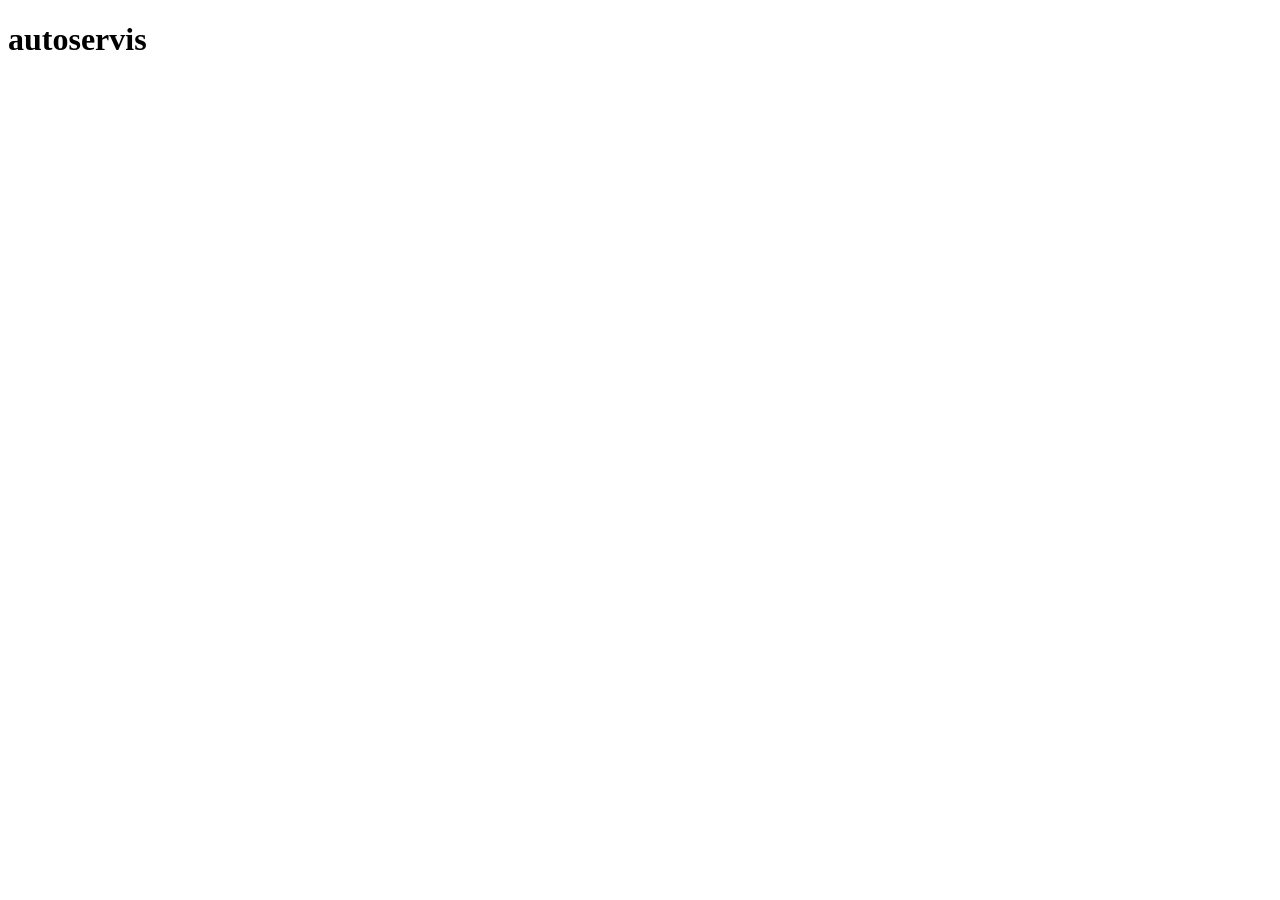
==== index.html @ 68cada13 "Rasulov" ====
<!DOCTYPE html>
<html lang="en">
<head>
    <meta charset="UTF-8">
    <meta name="viewport" content="width=device-width, initial-scale=1.0">
    <title>autoservis</title>
</head>
<body>
    <h1>autoservis</h1>
</body>
</html>
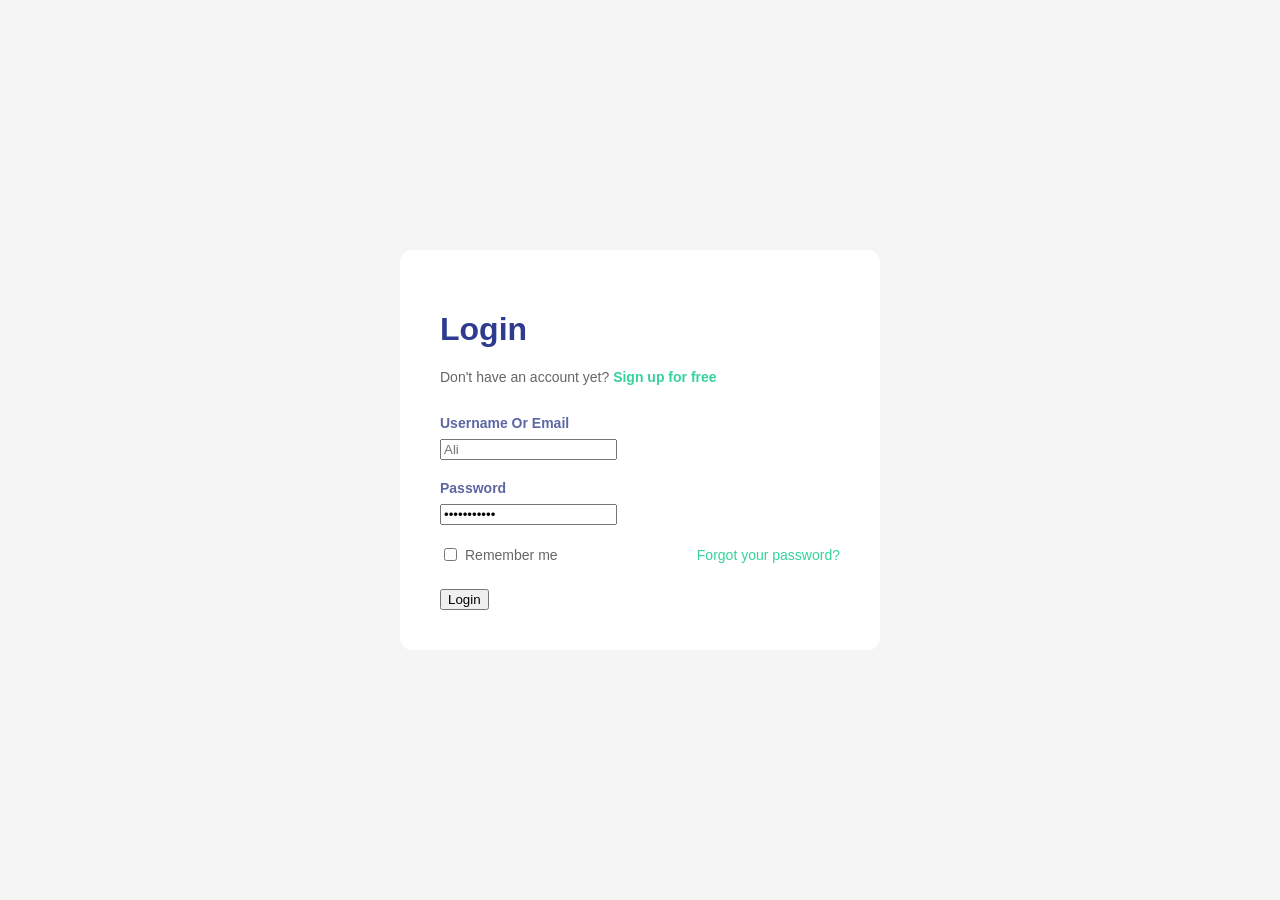
==== commit 8e1758c0: "Rasulov" ====
--- a/index.html
+++ b/index.html
@@ -1,11 +1,38 @@
 <!DOCTYPE html>
-<html lang="en">
+<html lang="uz">
 <head>
     <meta charset="UTF-8">
     <meta name="viewport" content="width=device-width, initial-scale=1.0">
-    <title>autoservis</title>
+    <title>Login Sahifasi</title>
+    <link rel="stylesheet" href="style.css">
 </head>
 <body>
-    <h1>autoservis</h1>
+
+    <div class="login-container">
+        <h1>Login</h1>
+        <p class="signup-text">Don't have an account yet? <a href="#">Sign up for free</a></p>
+
+        <form>
+            <div class="input1">
+                <label>Username Or Email</label>
+                <input type="text" placeholder="Ali">
+            </div>
+
+            <div class="input1">
+                <label>Password</label>
+                <input type="password" value="password123">
+            </div>
+
+            <div class="options">
+                <label class="remember-me">
+                    <input type="checkbox"> Remember me
+                </label>
+                <a href="#" class="forgot-password">Forgot your password?</a>
+            </div>
+
+            <button type="submit" class="login">Login</button>
+        </form>
+    </div>
+
 </body>
 </html>
--- a/style.css
+++ b/style.css
@@ -0,0 +1,86 @@
+
+body {
+    font-family: 'Segoe UI', Tahoma, Geneva, Verdana, sans-serif;
+    background-color: #f5f5f5;
+    display: flex;
+    justify-content: center;
+    align-items: center;
+    height: 100vh;
+    margin: 0;
+}
+
+.login-container {
+    background-color: #ffffff;
+    padding: 40px;
+    border-radius: 12px;
+    width: 100%;
+    max-width: 400px;
+}
+
+h1 {
+    color: #2e3b8e; 
+    font-size: 32px;
+}
+
+.signup-text {
+    color: #666;
+    font-size: 14px;
+    margin-bottom: 30px;
+}
+
+.signup-text a {
+    color: #34d399; 
+    text-decoration: none;
+    font-weight: 600;
+}
+
+.input1 {
+    margin-bottom: 20px;
+}
+
+.input1 label {
+    display: block;
+    color: #5c67a3;
+    font-weight: 600;
+    margin-bottom: 8px;
+    font-size: 14px;
+}
+
+
+
+.options {
+    display: flex;
+    justify-content: space-between;
+    align-items: center;
+    margin-bottom: 25px;
+    font-size: 14px;
+}
+
+.remember-me {
+    color: #666;
+    display: flex;
+    align-items: center;
+    gap: 5px;
+}
+
+.forgot-password {
+    color: #34d399;
+    text-decoration: none;
+}
+
+.login-btn {
+    width: 100%;
+    padding: 14px;
+    background-color: #00e676; 
+    color: white;
+    border: none;
+    border-radius: 8px;
+    font-size: 18px;
+    font-weight: bold;
+    cursor: pointer;
+    transition: background 0.3s;
+}
+
+.login-btn:hover {
+    background-color: #00c853;
+}
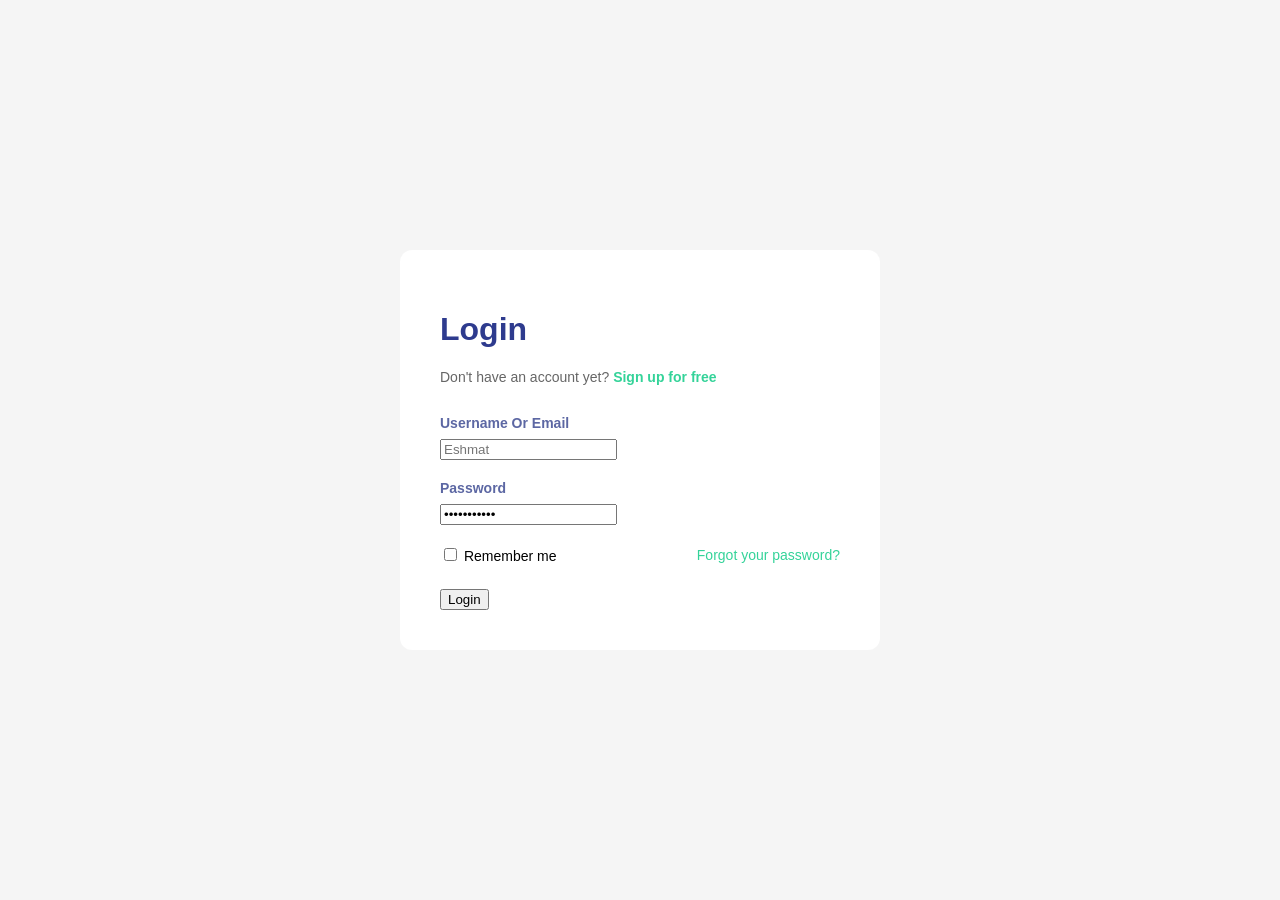
==== commit ba05cb45: "Rasulov" ====
--- a/index.html
+++ b/index.html
@@ -1,11 +1,13 @@
 <!DOCTYPE html>
 <html lang="uz">
+
 <head>
     <meta charset="UTF-8">
     <meta name="viewport" content="width=device-width, initial-scale=1.0">
     <title>Login Sahifasi</title>
     <link rel="stylesheet" href="style.css">
 </head>
+
 <body>
 
     <div class="login-container">
@@ -15,7 +17,7 @@
         <form>
             <div class="input1">
                 <label>Username Or Email</label>
-                <input type="text" placeholder="Ali">
+                <input type="text" placeholder="Eshmat">
             </div>
 
             <div class="input1">
@@ -24,7 +26,7 @@
             </div>
 
             <div class="options">
-                <label class="remember-me">
+                <label >
                     <input type="checkbox"> Remember me
                 </label>
                 <a href="#" class="forgot-password">Forgot your password?</a>
@@ -35,4 +37,5 @@
     </div>
 
 </body>
+
 </html>
--- a/style.css
+++ b/style.css
@@ -56,31 +56,8 @@
     font-size: 14px;
 }
 
-.remember-me {
-    color: #666;
-    display: flex;
-    align-items: center;
-    gap: 5px;
-}
 
 .forgot-password {
     color: #34d399;
     text-decoration: none;
 }
-
-.login-btn {
-    width: 100%;
-    padding: 14px;
-    background-color: #00e676; 
-    color: white;
-    border: none;
-    border-radius: 8px;
-    font-size: 18px;
-    font-weight: bold;
-    cursor: pointer;
-    transition: background 0.3s;
-}
-
-.login-btn:hover {
-    background-color: #00c853;
-}
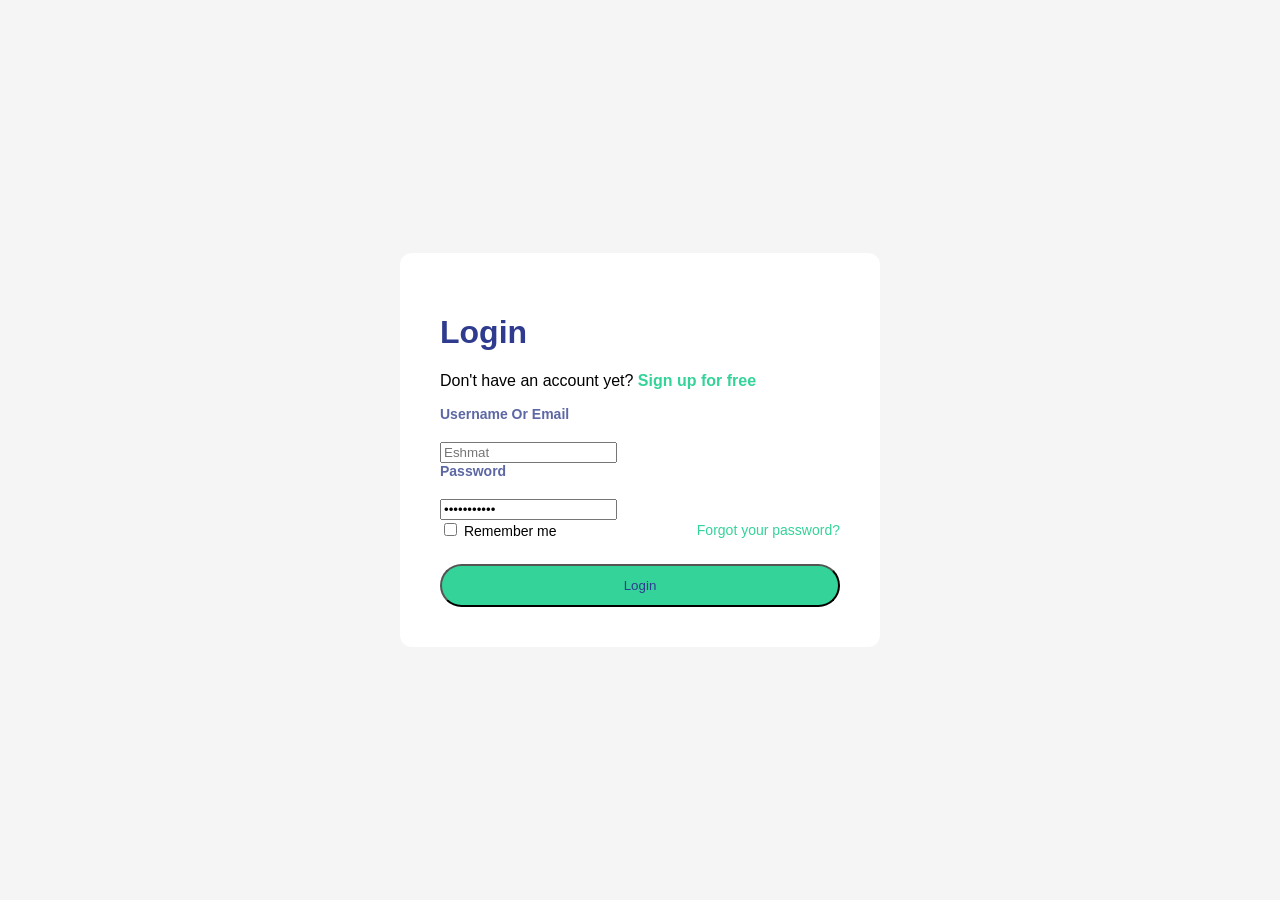
==== commit 83d92c3a: "Rasulov" ====
--- a/index.html
+++ b/index.html
@@ -16,17 +16,17 @@
 
         <form>
             <div class="input1">
-                <label>Username Or Email</label>
+                <label class="user">Username Or Email</label>
                 <input type="text" placeholder="Eshmat">
             </div>
 
             <div class="input1">
-                <label>Password</label>
+                <label class="user">Password</label>
                 <input type="password" value="password123">
             </div>
 
             <div class="options">
-                <label >
+                <label>
                     <input type="checkbox"> Remember me
                 </label>
                 <a href="#" class="forgot-password">Forgot your password?</a>
--- a/style.css
+++ b/style.css
@@ -22,11 +22,6 @@
     font-size: 32px;
 }
 
-.signup-text {
-    color: #666;
-    font-size: 14px;
-    margin-bottom: 30px;
-}
 
 .signup-text a {
     color: #34d399; 
@@ -34,9 +29,6 @@
     font-weight: 600;
 }
 
-.input1 {
-    margin-bottom: 20px;
-}
 
 .input1 label {
     display: block;
@@ -44,9 +36,8 @@
     font-weight: 600;
     margin-bottom: 8px;
     font-size: 14px;
+    margin-bottom: 20px;
 }
-
-
 
 .options {
     display: flex;
@@ -61,3 +52,13 @@
     color: #34d399;
     text-decoration: none;
 }
+.login{
+    border-radius: 30px;
+    width: 100%;
+    padding: 3%;
+    color: #2e3b8e;
+    background-color: #34d399;
+}
+.user{
+    color: #2e3b8e;
+}
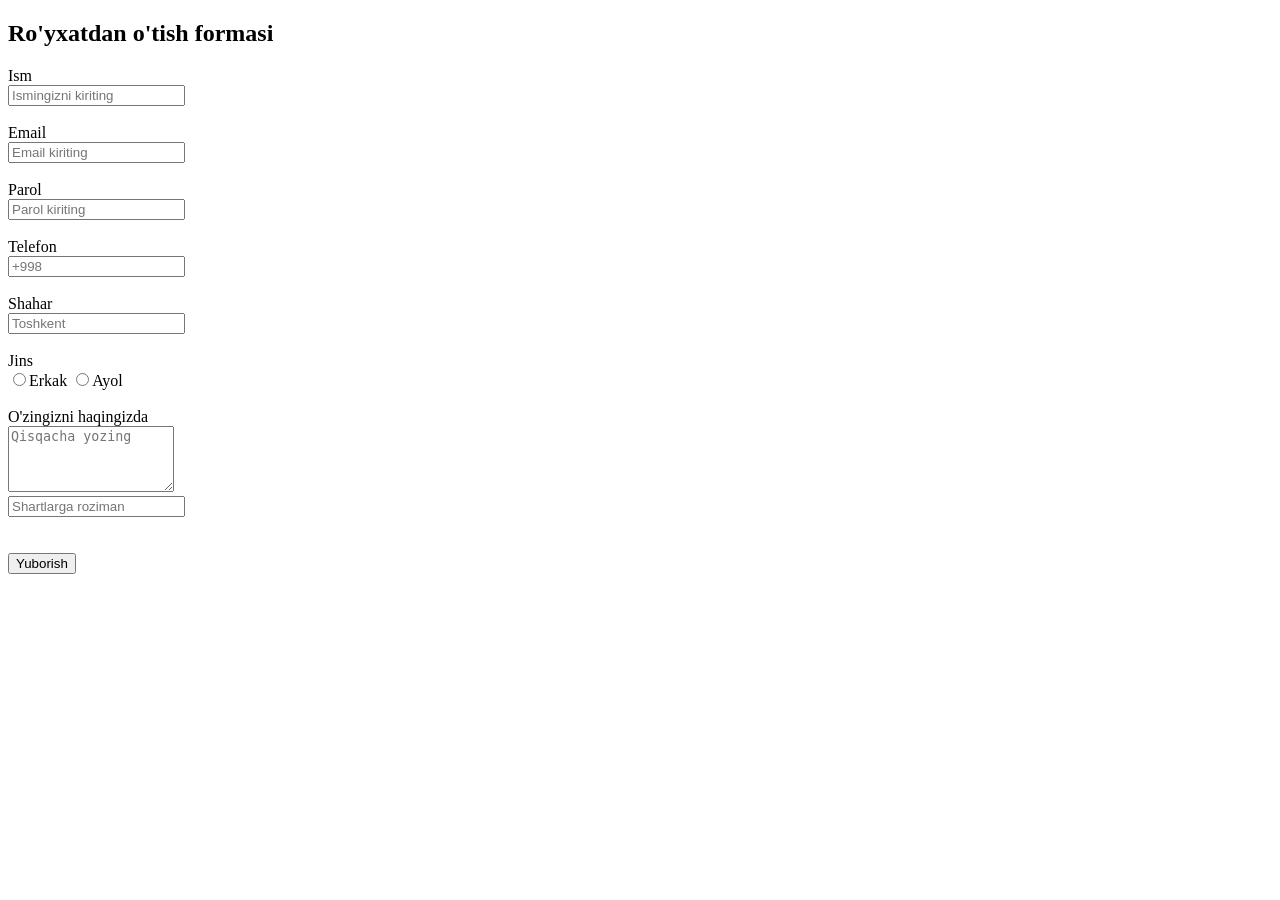
==== commit 835f634c: "Rasulov" ====
--- a/index.html
+++ b/index.html
@@ -1,41 +1,34 @@
 <!DOCTYPE html>
-<html lang="uz">
-
+<html lang="en">
 <head>
     <meta charset="UTF-8">
     <meta name="viewport" content="width=device-width, initial-scale=1.0">
-    <title>Login Sahifasi</title>
-    <link rel="stylesheet" href="style.css">
+    <title>Document</title>
+    <link rel="stylesheet" href="behruz.css">
 </head>
-
 <body>
-
-    <div class="login-container">
-        <h1>Login</h1>
-        <p class="signup-text">Don't have an account yet? <a href="#">Sign up for free</a></p>
-
-        <form>
-            <div class="input1">
-                <label class="user">Username Or Email</label>
-                <input type="text" placeholder="Eshmat">
-            </div>
-
-            <div class="input1">
-                <label class="user">Password</label>
-                <input type="password" value="password123">
-            </div>
-
-            <div class="options">
-                <label>
-                    <input type="checkbox"> Remember me
-                </label>
-                <a href="#" class="forgot-password">Forgot your password?</a>
-            </div>
-
-            <button type="submit" class="login">Login</button>
-        </form>
-    </div>
-
+    <form action="">
+        <h2>Ro'yxatdan o'tish formasi</h2>
+        <label for="">Ism</label><br>
+        <input type="text" placeholder="Ismingizni kiriting"><br><br>
+        <label for="">Email</label><br>
+        <input type="text" placeholder="Email kiriting"><br><br>
+        <label for="">Parol</label><br>
+        <input type="text" placeholder="Parol kiriting"><br><br>
+        <label for="">Telefon</label><br>
+        <input type="text" placeholder="+998"><br><br>
+        <label for="">Shahar</label><br>
+        <input type="text" placeholder="Toshkent"><br><br>
+        <label for="">Jins</label><br>
+            <input type="radio">Erkak
+            <input type="radio">Ayol <br>
+            <br>
+            <label for="">O'zingizni haqingizda</label><br>
+            <textarea name=""placeholder="Qisqacha yozing" cols="18" rows="4" ></textarea><br>
+            <div>
+                <input type="text" placeholder="Shartlarga roziman">
+            </div><br><br>
+            <button>Yuborish</button>
+    </form>
 </body>
-
 </html>
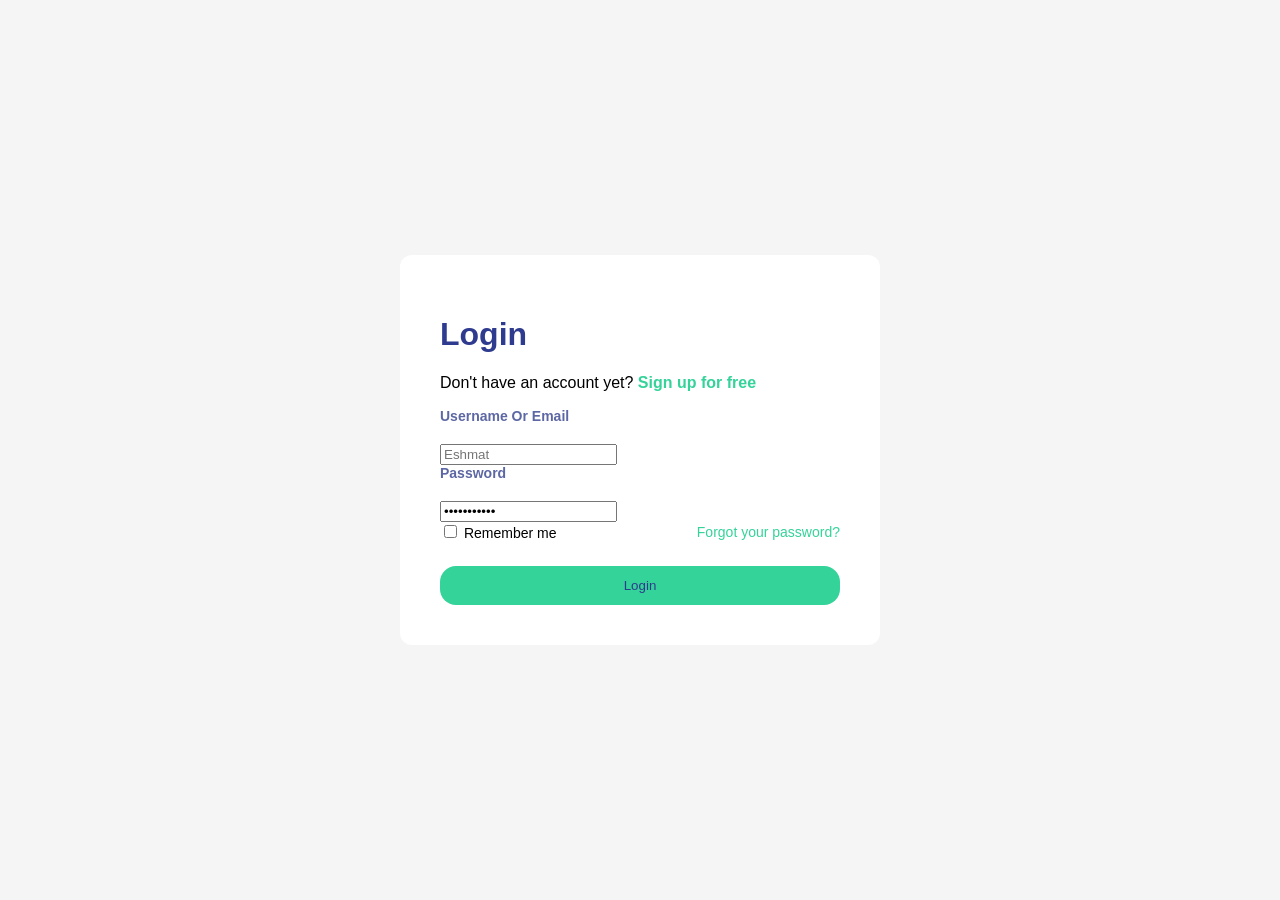
==== commit c7e6b30b: "Rasulov" ====
--- a/index.html
+++ b/index.html
@@ -1,34 +1,41 @@
 <!DOCTYPE html>
-<html lang="en">
+<html lang="uz">
+
 <head>
     <meta charset="UTF-8">
     <meta name="viewport" content="width=device-width, initial-scale=1.0">
-    <title>Document</title>
-    <link rel="stylesheet" href="behruz.css">
+    <title>Login Sahifasi</title>
+    <link rel="stylesheet" href="style.css">
 </head>
+
 <body>
-    <form action="">
-        <h2>Ro'yxatdan o'tish formasi</h2>
-        <label for="">Ism</label><br>
-        <input type="text" placeholder="Ismingizni kiriting"><br><br>
-        <label for="">Email</label><br>
-        <input type="text" placeholder="Email kiriting"><br><br>
-        <label for="">Parol</label><br>
-        <input type="text" placeholder="Parol kiriting"><br><br>
-        <label for="">Telefon</label><br>
-        <input type="text" placeholder="+998"><br><br>
-        <label for="">Shahar</label><br>
-        <input type="text" placeholder="Toshkent"><br><br>
-        <label for="">Jins</label><br>
-            <input type="radio">Erkak
-            <input type="radio">Ayol <br>
-            <br>
-            <label for="">O'zingizni haqingizda</label><br>
-            <textarea name=""placeholder="Qisqacha yozing" cols="18" rows="4" ></textarea><br>
-            <div>
-                <input type="text" placeholder="Shartlarga roziman">
-            </div><br><br>
-            <button>Yuborish</button>
-    </form>
+
+    <div class="login-container">
+        <h1>Login</h1>
+        <p class="signup-text">Don't have an account yet? <a href="#">Sign up for free</a></p>
+
+        <form>
+            <div class="input1">
+                <label class="user">Username Or Email</label>
+                <input type="text" placeholder="Eshmat">
+            </div>
+
+            <div class="input1">
+                <label class="user">Password</label>
+                <input type="password" value="password123">
+            </div>
+
+            <div class="options">
+                <label>
+                    <input type="checkbox"> Remember me
+                </label>
+                <a href="#" class="forgot-password">Forgot your password?</a>
+            </div>
+
+            <button type="submit" class="login">Login</button>
+        </form>
+    </div>
+
 </body>
+
 </html>
--- a/style.css
+++ b/style.css
@@ -0,0 +1,65 @@
+
+body {
+    font-family: 'Segoe UI', Tahoma, Geneva, Verdana, sans-serif;
+    background-color: #f5f5f5;
+    display: flex;
+    justify-content: center;
+    align-items: center;
+    height: 100vh;
+    margin: 0;
+}
+
+.login-container {
+    background-color: #ffffff;
+    padding: 40px;
+    border-radius: 12px;
+    width: 100%;
+    max-width: 400px;
+}
+
+h1 {
+    color: #2e3b8e; 
+    font-size: 32px;
+}
+
+
+.signup-text a {
+    color: #34d399; 
+    text-decoration: none;
+    font-weight: 600;
+}
+
+
+.input1 label {
+    display: block;
+    color: #5c67a3;
+    font-weight: 600;
+    margin-bottom: 8px;
+    font-size: 14px;
+    margin-bottom: 20px;
+}
+
+.options {
+    display: flex;
+    justify-content: space-between;
+    align-items: center;
+    margin-bottom: 25px;
+    font-size: 14px;
+}
+
+
+.forgot-password {
+    color: #34d399;
+    text-decoration: none;
+}
+.login{
+    border-radius: 1rem;
+    border: 1rem;
+    width: 100%;
+    padding: 3%;
+    color: #2e3b8e;
+    background-color: #34d399;
+}
+.user{
+    color: #2e3b8e;
+}
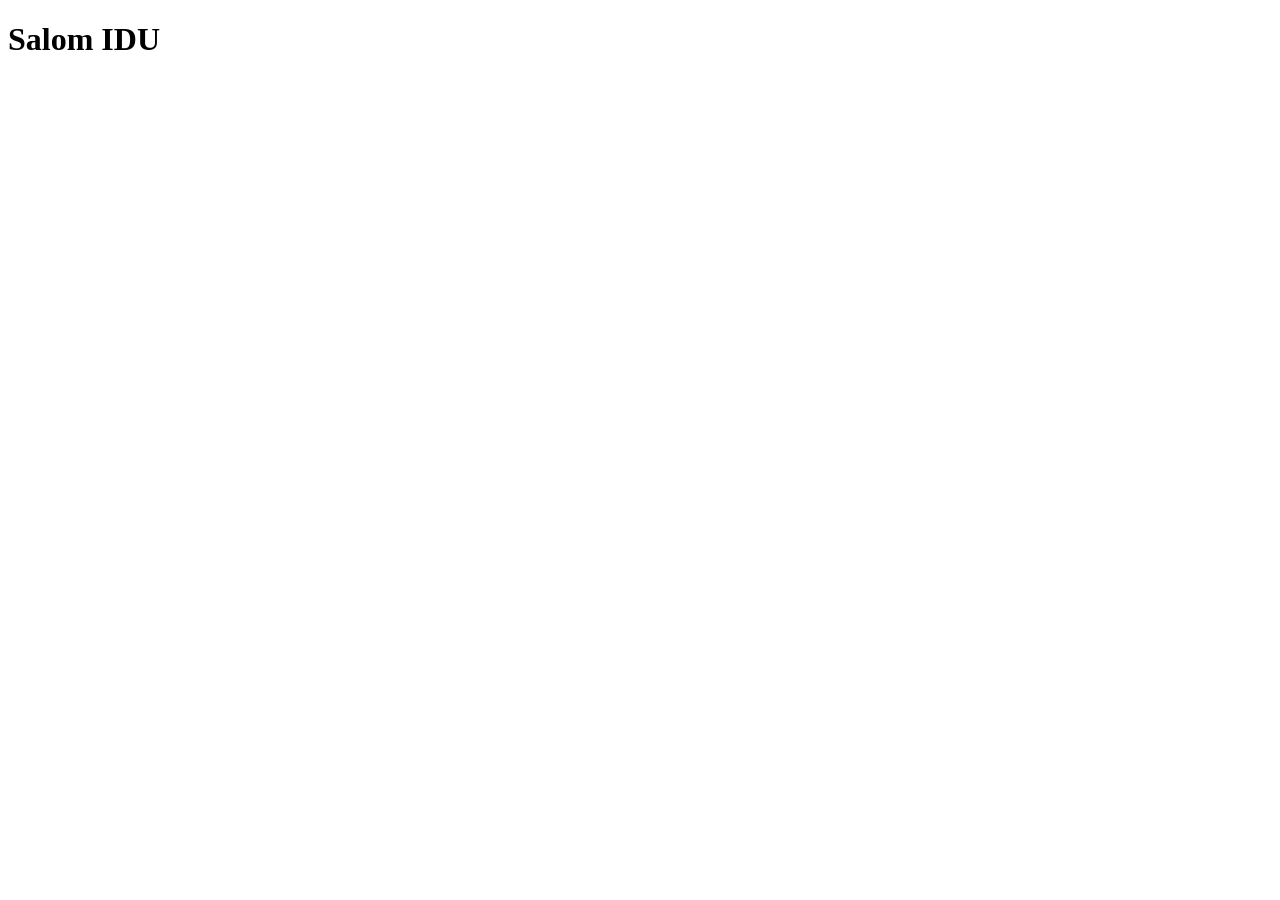
==== commit ff18d06b: "first commit" ====
--- a/index.html
+++ b/index.html
@@ -7,35 +7,7 @@
     <title>Login Sahifasi</title>
     <link rel="stylesheet" href="style.css">
 </head>
-
 <body>
-
-    <div class="login-container">
-        <h1>Login</h1>
-        <p class="signup-text">Don't have an account yet? <a href="#">Sign up for free</a></p>
-
-        <form>
-            <div class="input1">
-                <label class="user">Username Or Email</label>
-                <input type="text" placeholder="Eshmat">
-            </div>
-
-            <div class="input1">
-                <label class="user">Password</label>
-                <input type="password" value="password123">
-            </div>
-
-            <div class="options">
-                <label>
-                    <input type="checkbox"> Remember me
-                </label>
-                <a href="#" class="forgot-password">Forgot your password?</a>
-            </div>
-
-            <button type="submit" class="login">Login</button>
-        </form>
-    </div>
-
+    <h1>Salom IDU</h1>
 </body>
-
 </html>
